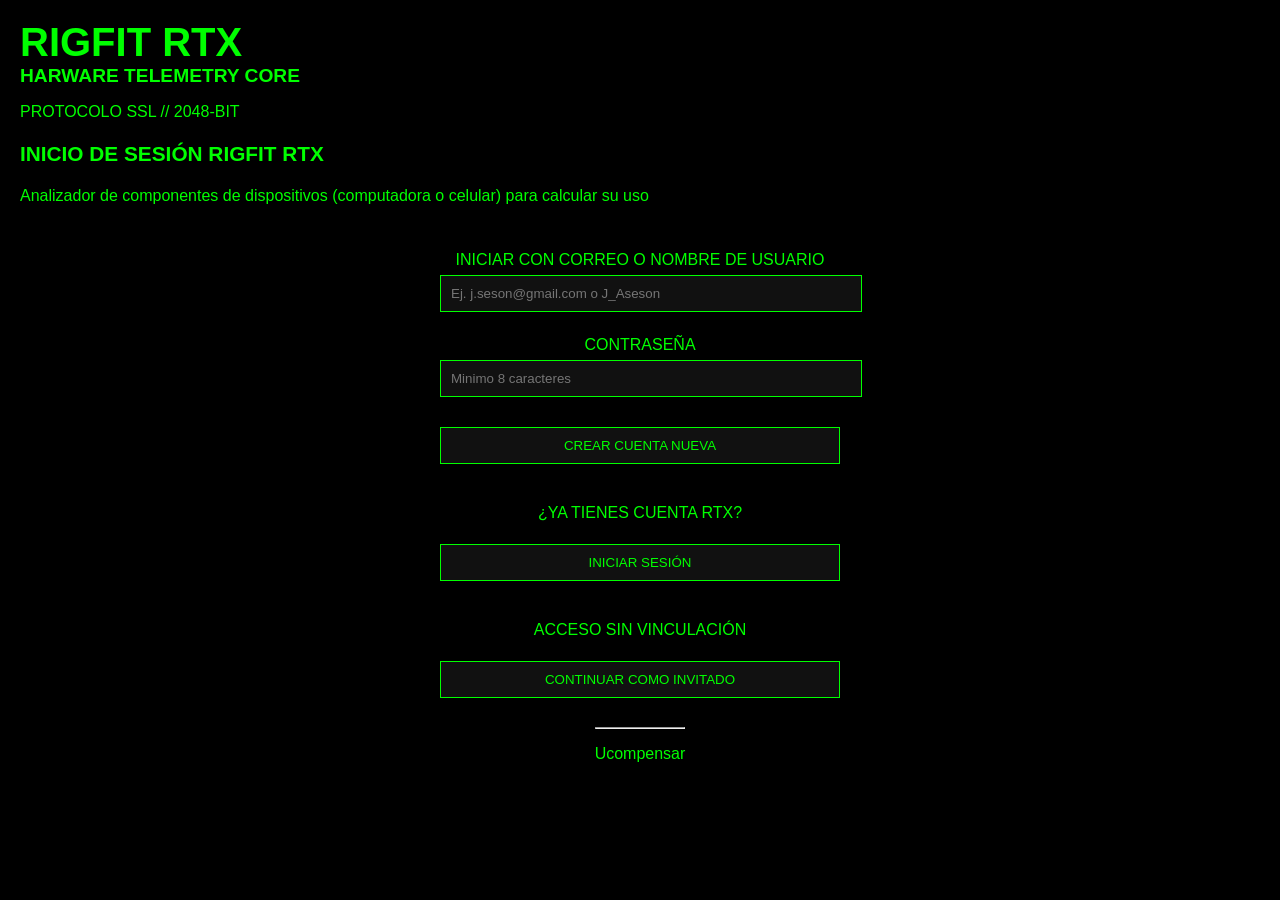
==== Codigo/index.html @ 4486402e "ajuste de colores y organización de la pagina" ====
<!DOCTYPE html>
<html lang="es">
<head>
    <meta charset="UTF-8">
    <meta name="viewport" content="width=device-width, initial-scale=1.0">
    <title>RIGFIT RTX - Login</title>
    <link rel="stylesheet" href="style.css">
</head>
<body>
    <header>
        <h1>RIGFIT RTX</h1>
        <h2>HARWARE TELEMETRY CORE</h2>
        <p> PROTOCOLO SSL // 2048-BIT</p>

        <h3>INICIO DE SESIÓN RIGFIT RTX</h3>
        <p>Analizador de componentes de dispositivos (computadora o celular) para calcular su uso</p>
    </header>
    
    <main>
        <form>
            <label for="Usuario"> INICIAR CON CORREO O NOMBRE DE USUARIO</label><br>
            <input type="text" id="Usuario" name="Usuario" placeholder="Ej. j.seson@gmail.com o J_Aseson"><br><br>

            <label for="Password"> CONTRASEÑA</label><br>
            <input type="Password" id="Password" name="Password" placeholder="Minimo 8 caracteres"><br><br>

            <button type="Button"> CREAR CUENTA NUEVA</button><br><br>

            <p>¿YA TIENES CUENTA RTX?</p>
            <button type="Button"> INICIAR SESIÓN</button><br><br>

            <p>ACCESO SIN VINCULACIÓN</p>
            <button type="Button">CONTINUAR COMO INVITADO</button>
        </form>
    </main>
    
    <footer>
        <hr>

        <p>Ucompensar</p>
    </footer>
</body>
</html>
---- Codigo/style.css ----
body{
    font-family : Arial, sans-serif;
    margin: 0;
    background-color: #000;
    color: #00ff00;
    display: flex;
    flex-direction: column;
    align-items: center;
}

header{
    align-self: flex-start;
    margin: 20px;
    text-align: left;
}

footer{
    text-align: center;
    margin: 5px 0;
}

main{
    width: 100%;
    display: flex;
    justify-content: center;
    margin: 10px 0;
}

form {
    width: 400px;
    text-align: center;
}

input, button {
    width: 100%;
    padding: 10px;
    margin: 6px 0;
    background-color: #111;
    border: 1px solid #00ff00;
    color: #00ff00;
}

h1{
    font-size: 2.5em;
    color: #00ff00;
    margin: 0;
    text-align: left;
    font-weight: bold;
}

h2{
    font-size: 1.2em;
    color: #00ff00;
    margin: 0;
    text-align: left;
}

h3{
    font-size: 1.3em;
}

p{
    font-size: 1em;
}
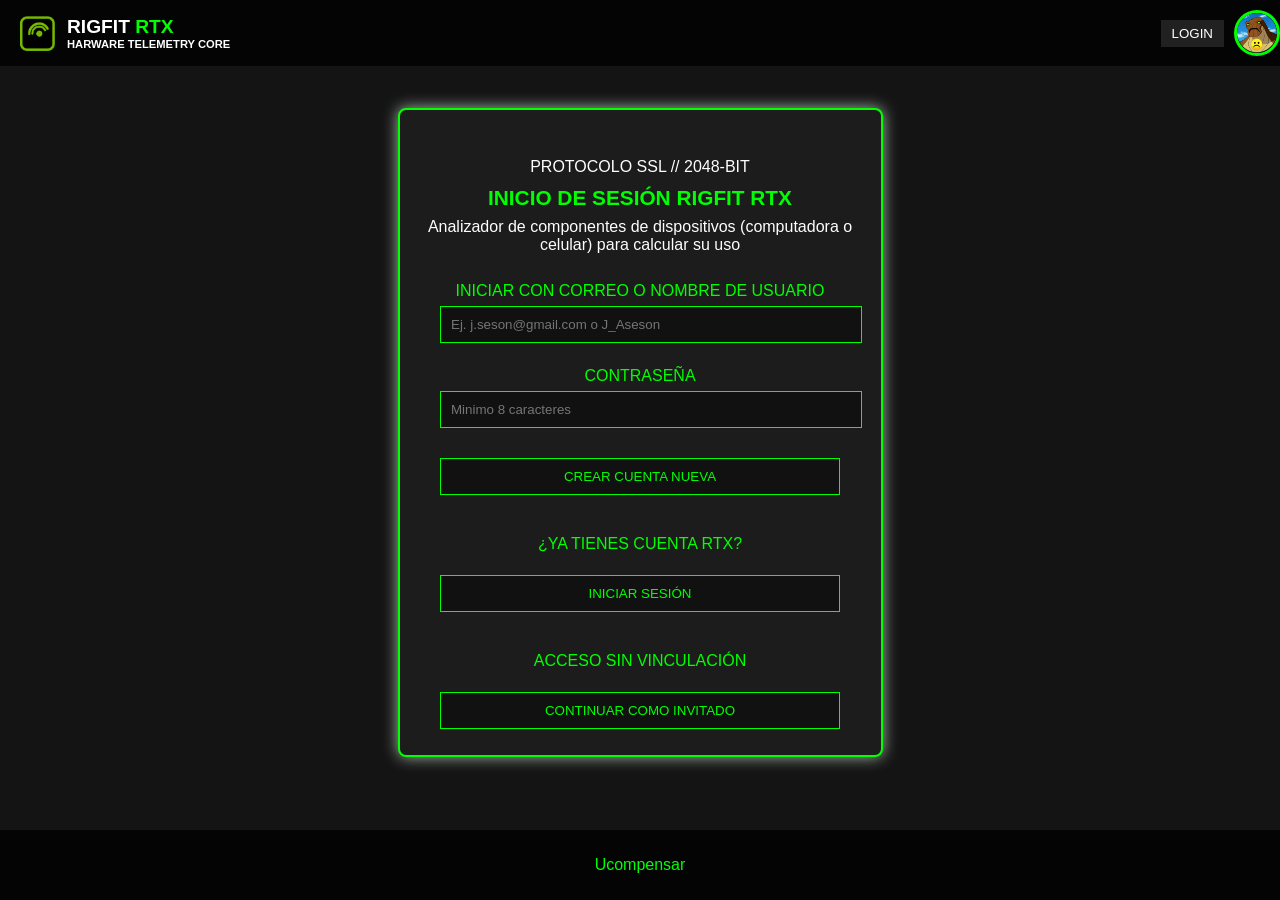
==== commit b0ce68d0: "Organizado de la pagina, mejora de diseños y mejor interfas grafica" ====
--- a/Codigo/index.html
+++ b/Codigo/index.html
@@ -8,35 +8,48 @@
 </head>
 <body>
     <header>
-        <h1>RIGFIT RTX</h1>
-        <h2>HARWARE TELEMETRY CORE</h2>
-        <p> PROTOCOLO SSL // 2048-BIT</p>
+        <div class="Logo">
+            <img src="../Assets/Icono.png" alt="icono RTX" class="Logo-icon">
+            <div class ="Logo-texto">
+                <h1>
+                    <span class="RIGFIT">RIGFIT</span>
+                    <span class="RTX">RTX</span>
+                </h1>
+                <h2>HARWARE TELEMETRY CORE</h2>
+            </div>
+        </div>
 
-        <h3>INICIO DE SESIÓN RIGFIT RTX</h3>
-        <p>Analizador de componentes de dispositivos (computadora o celular) para calcular su uso</p>
+        <div class="Profile">
+            <button class="Profile-btn"> LOGIN </button>
+            <img src="../Assets/Perfil.png" alt="foto de perfil" class="Profile-icon">
+        </div>
     </header>
     
     <main>
-        <form>
-            <label for="Usuario"> INICIAR CON CORREO O NOMBRE DE USUARIO</label><br>
-            <input type="text" id="Usuario" name="Usuario" placeholder="Ej. j.seson@gmail.com o J_Aseson"><br><br>
+        <div class="Caja">
+            <div class="Intro">
+                <p> PROTOCOLO SSL // 2048-BIT</p>
+                <h3>INICIO DE SESIÓN RIGFIT RTX</h3>
+                <p>Analizador de componentes de dispositivos (computadora o celular) para calcular su uso</p>
+            </div>
+            <form>
+                <label for="Usuario"> INICIAR CON CORREO O NOMBRE DE USUARIO</label><br>
+                <input type="text" id="Usuario" name="Usuario" placeholder="Ej. j.seson@gmail.com o J_Aseson"><br><br>
 
-            <label for="Password"> CONTRASEÑA</label><br>
-            <input type="Password" id="Password" name="Password" placeholder="Minimo 8 caracteres"><br><br>
+                <label for="Password"> CONTRASEÑA</label><br>
+                <input type="Password" id="Password" name="Password" placeholder="Minimo 8 caracteres"><br><br>
 
-            <button type="Button"> CREAR CUENTA NUEVA</button><br><br>
+                <button type="Button"> CREAR CUENTA NUEVA</button><br><br>
 
-            <p>¿YA TIENES CUENTA RTX?</p>
-            <button type="Button"> INICIAR SESIÓN</button><br><br>
+                <p>¿YA TIENES CUENTA RTX?</p>
+                <button type="Button"> INICIAR SESIÓN</button><br><br>
 
-            <p>ACCESO SIN VINCULACIÓN</p>
-            <button type="Button">CONTINUAR COMO INVITADO</button>
-        </form>
+                <p>ACCESO SIN VINCULACIÓN</p>
+                <button type="Button">CONTINUAR COMO INVITADO</button>
+            </form>
+        </div>
     </main>
-    
     <footer>
-        <hr>
-
         <p>Ucompensar</p>
     </footer>
 </body>
--- a/Codigo/style.css
+++ b/Codigo/style.css
@@ -1,29 +1,121 @@
-body{
+body {
     font-family : Arial, sans-serif;
     margin: 0;
-    background-color: #000;
+    background-color: #141414;
     color: #00ff00;
     display: flex;
     flex-direction: column;
+    height: 100vh;
+    overflow: hidden;
+}
+
+header {
+    width: 100%;
+    display: flex;
+    justify-content: space-between;
+    align-items: center;
+    padding: 10px 20px;
+    background-color: rgba(1, 1, 1, 0.8);
+    position: fixed;
+    top: 0;
+    left: 0;
+    z-index: 1000;
+}
+
+.Logo {
+    display: flex;
     align-items: center;
 }
 
-header{
-    align-self: flex-start;
-    margin: 20px;
-    text-align: left;
+.Logo-icon {
+    width: 35px;
+    height: 35px;
+    margin-right: 12px;
+}
+.Logo-texto h1 {
+    font-size: 1.2em;
+    margin: 0;
+    font-weight: bold;
 }
 
-footer{
-    text-align: center;
-    margin: 5px 0;
+.RIGFIT {
+    color: #ffffff;
 }
 
-main{
-    width: 100%;
+.RTX {
+    color: #00ff00;
+}
+
+.Logo-texto h2 {
+    font-size: 0.7em;
+    margin: 0;
+    color: #ffffff;
+}
+
+.Profile {
+    display: flex;
+    align-items: center;
+    gap: 10px;
+    justify-content: flex-end;
+    margin-right: 20px;
+}
+
+.Profile-icon {
+    width: 40px;
+    height: 40px;
+    border-radius: 50%;
+    border: 3px solid #00ff00;
+}
+
+.Profile-btn{
+    background-color: #111;
+    border: 1px solid rgb(33, 33, 33);
+    color: #ffff;
+    background-color: rgb(33, 33, 33);
+    padding: 5px 10px;
+    cursor: pointer;
+}
+.Intro {
+    text-align: center;
+    margin: 20px 0;
+}
+
+.Intro h3 {
+    font-size: 1.3em;
+    margin: 10px 0 5px 0;
+    color: #00ff00;
+}
+
+.Intro p {
+    font-size: 1em;
+    margin: 8px 0;
+    color: #fefefe;
+}
+
+.Caja{
+    margin-top: 98px;
+    width: 35%;
+    max-height: 80vh;
+    overflow-y: auto;
+    padding: 20px;
+    border: 2px solid #00ff00;
+    border-radius: 8px;
+    background-color: #1d1c1c;
+    box-shadow: 0 0 15px #abbeab;
+    text-align: center;
+
+    display: flex;
+    flex-direction: column;
+    justify-content: center;
+    align-items: center;
+    text-align: center;
+}
+main {
+    flex: 1;
     display: flex;
     justify-content: center;
-    margin: 10px 0;
+    align-items: flex-start;
+    margin: 10px;
 }
 
 form {
@@ -40,25 +132,10 @@
     color: #00ff00;
 }
 
-h1{
-    font-size: 2.5em;
-    color: #00ff00;
+footer {
+    text-align: center;
     margin: 0;
-    text-align: left;
-    font-weight: bold;
+    padding: 10px;
+    background-color: rgba(1, 1, 1, 0.8);
+
 }
-
-h2{
-    font-size: 1.2em;
-    color: #00ff00;
-    margin: 0;
-    text-align: left;
-}
-
-h3{
-    font-size: 1.3em;
-}
-
-p{
-    font-size: 1em;
-}
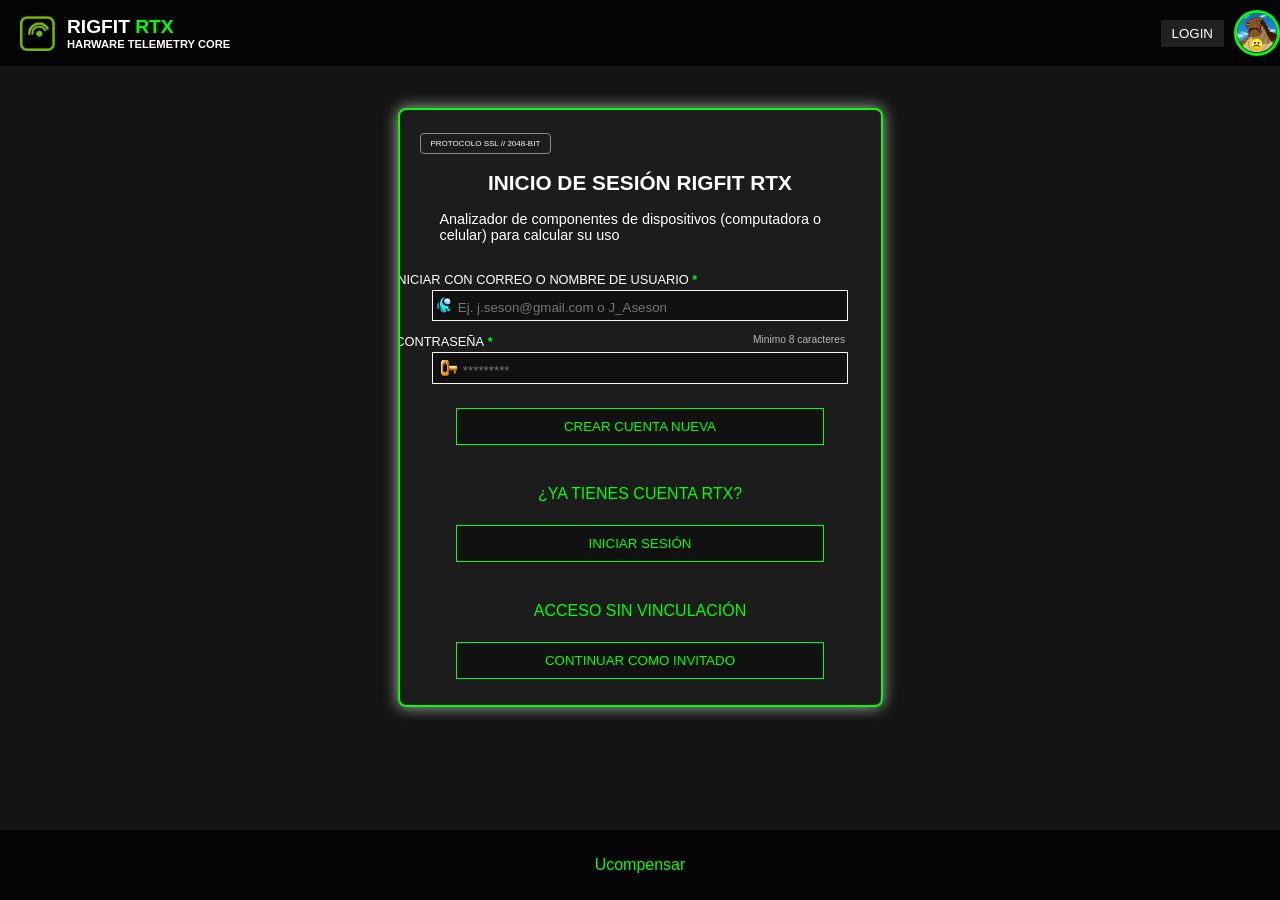
==== commit 92575cdf: "Organización de los inputs y labels de la parte principal" ====
--- a/Codigo/index.html
+++ b/Codigo/index.html
@@ -28,17 +28,16 @@
     <main>
         <div class="Caja">
             <div class="Intro">
-                <p> PROTOCOLO SSL // 2048-BIT</p>
+                <p class="ssl"> PROTOCOLO SSL // 2048-BIT</p>
                 <h3>INICIO DE SESIÓN RIGFIT RTX</h3>
-                <p>Analizador de componentes de dispositivos (computadora o celular) para calcular su uso</p>
+                <p class="descripcion">Analizador de componentes de dispositivos (computadora o celular) para calcular su uso</p>
             </div>
             <form>
-                <label for="Usuario"> INICIAR CON CORREO O NOMBRE DE USUARIO</label><br>
-                <input type="text" id="Usuario" name="Usuario" placeholder="Ej. j.seson@gmail.com o J_Aseson"><br><br>
+                <label for="Usuario" class="Correo-Nombre"> INICIAR CON CORREO O NOMBRE DE USUARIO</label><br>
+                <input type="text" id="Usuario" name="Usuario" class="correo-input" placeholder="Ej. j.seson@gmail.com o J_Aseson"><br><br>
 
-                <label for="Password"> CONTRASEÑA</label><br>
-                <input type="Password" id="Password" name="Password" placeholder="Minimo 8 caracteres"><br><br>
-
+                <label for="Password" class="contraseña"> CONTRASEÑA</label><br>
+                <input type="Password" id="Password" name="Password" class="contraseña-input" placeholder="*********"><br><br>
                 <button type="Button"> CREAR CUENTA NUEVA</button><br><br>
 
                 <p>¿YA TIENES CUENTA RTX?</p>
--- a/Codigo/style.css
+++ b/Codigo/style.css
@@ -82,17 +82,39 @@
 
 .Intro h3 {
     font-size: 1.3em;
-    margin: 10px 0 5px 0;
-    color: #00ff00;
-}
-
-.Intro p {
-    font-size: 1em;
-    margin: 8px 0;
+    margin: 50x 0 10px 0;
+    color: #ffffff;
+}
+
+.ssl {
+    position: absolute;
+    top: 15px;
+    left: 20px;
+    font-size: 0.5em;
     color: #fefefe;
+
+    background-color: #1d1c1c;
+    border: 1px solid #888;
+    padding: 5px 10px;
+    border-radius: 4px;
+}
+
+.descripcion {
+    position: relative;
+    bottom: 10px;
+    left: 10px;
+    font-size: 0.9em;
+    color: #ffffff;
+
+    background-color: #1d1c1c;
+    padding: 5px 10px;
+    border-radius: 4px;
+    text-align: left;
+    max-width: 90%;
 }
 
 .Caja{
+    position: relative;
     margin-top: 98px;
     width: 35%;
     max-height: 80vh;
@@ -119,17 +141,93 @@
 }
 
 form {
-    width: 400px;
-    text-align: center;
-}
-
-input, button {
-    width: 100%;
+    width: 98%;
+    flex-direction: column;
+    align-items: flex-start;
+    text-align: center;
+}
+
+.Correo-Nombre {
+    font-size: 0.8em;
+    position: relative;
+    display: block;
+    margin-top: -20px;
+    margin-left: -189px;
+    margin-bottom: -15px;
+    color: #ffffff;
+}
+
+.Correo-Nombre::after {
+    content: " *";
+    color: #00ff00;
+    font-weight: bold;
+}
+
+.correo-input {
+    width: 91%;
+    padding: 9px 1px 5px 20px;
+    background-color: #111;
+    border: 1px solid #f8f8f8;
+    color: #00ff00;
+    text-align: left;
+    position: relative;
+
+    background-image: url("../Assets/Muñequito.png");
+    background-repeat: no-repeat;
+    background-position: 1px center;
+    background-size: 20px 20px;
+
+    text-indent: 5px;
+}
+
+.contraseña {
+    font-size: 0.8em;
+    position: relative;
+    display: block;
+    margin-top: -5px;
+    margin-left: -392px;
+    margin-bottom: -15px;
+    color: #ffffff
+}
+.contraseña::after {
+    content: " *";
+    color: #00ff00;
+    font-weight: bold;
+}
+
+.contraseña::before{
+    content: "Minimo 8 caracteres";
+    color: #abbeab;
+    font-size: 0.8em;
+    position: absolute;
+    right: 11px;
+
+}
+.contraseña-input{
+    width: 91%;
+    padding: 10px 1px 5px 20px;
+    background-color: #111;
+    border: 1px solid #f8f8f8;
+    color: #00ff00;
+    text-align: left;
+    position: relative;
+
+    background-image: url("../Assets/Llave.png");
+    background-repeat: no-repeat;
+    background-position: 1px center;
+    background-size: 30px 20px;
+
+    text-indent: 10px;
+
+}
+button {
+    width: 85%;
     padding: 10px;
     margin: 6px 0;
     background-color: #111;
     border: 1px solid #00ff00;
     color: #00ff00;
+    text-align: center;
 }
 
 footer {
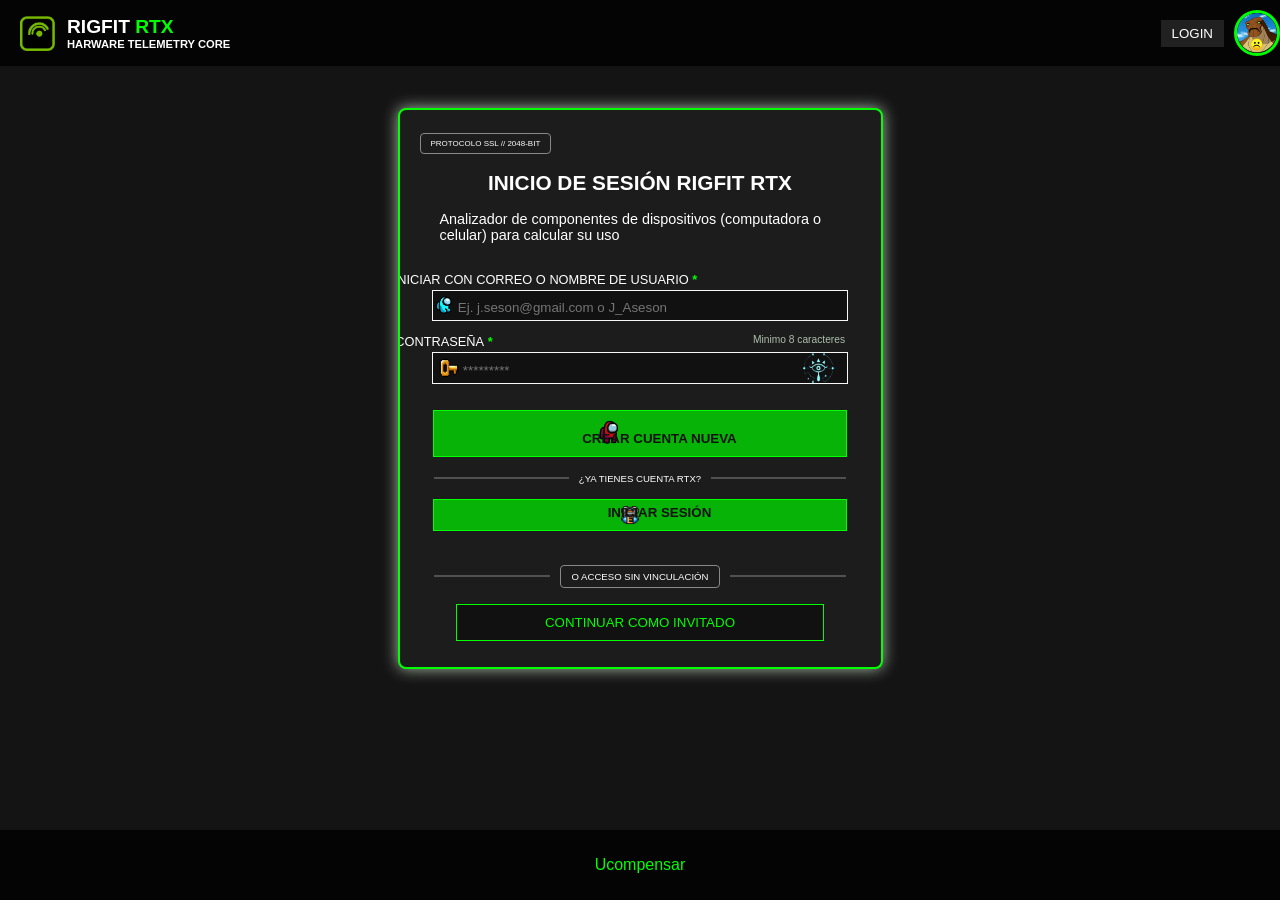
==== commit 0a96746c: "Adicion de pequeños detalles organanizacion de los botones y mejor estructuracion" ====
--- a/Codigo/index.html
+++ b/Codigo/index.html
@@ -38,12 +38,14 @@
 
                 <label for="Password" class="contraseña"> CONTRASEÑA</label><br>
                 <input type="Password" id="Password" name="Password" class="contraseña-input" placeholder="*********"><br><br>
-                <button type="Button"> CREAR CUENTA NUEVA</button><br><br>
+                <button type="Button" class="Crear-Cuenta"> CREAR CUENTA NUEVA</button><br><br>
 
-                <p>¿YA TIENES CUENTA RTX?</p>
-                <button type="Button"> INICIAR SESIÓN</button><br><br>
+                <p  class="Lineas-Cuenta">¿YA TIENES CUENTA RTX?</p><br>
+                <button type="Button" class="Iniciar-Sesion"> INICIAR SESIÓN</button><br><br>
 
-                <p>ACCESO SIN VINCULACIÓN</p>
+                <p class="Lineas-Acceso">
+                    <span class="Texto-Acceso"> O ACCESO SIN VINCULACIÓN</span>
+                </p>
                 <button type="Button">CONTINUAR COMO INVITADO</button>
             </form>
         </div>
--- a/Codigo/style.css
+++ b/Codigo/style.css
@@ -203,6 +203,7 @@
     right: 11px;
 
 }
+
 .contraseña-input{
     width: 91%;
     padding: 10px 1px 5px 20px;
@@ -212,13 +213,89 @@
     text-align: left;
     position: relative;
 
-    background-image: url("../Assets/Llave.png");
+    background-image: url("../Assets/Llave.png"), url("../Assets/Ojito.png");
+    background-repeat: no-repeat, no-repeat;
+    background-position: left 1px center, right 1px center;
+    background-size: 30px 20px, 55px 35px;
+
+    text-indent: 10px;
+
+}
+
+.Crear-Cuenta{
+    width: 96%;
+    padding: 20px 1px 10px 40px;
+    margin: 8px 0;
+    background-color: #06b306;
+    border: 1px solid #00ff00;
+    color: #111;
+    text-align: center;
+    cursor: pointer;
+    font-weight: bold;
+    
+    background-image: url("../Assets/Inicio.png");
     background-repeat: no-repeat;
-    background-position: 1px center;
-    background-size: 30px 20px;
-
-    text-indent: 10px;
-
+    background-position: 160px;
+    background-size: 30px 30px;
+    box-sizing: border-box;
+}
+
+p.Lineas-Cuenta{
+    display: flex;
+    align-items: center;
+    color: #ffff;
+    text-align: center;
+    font-size: 0.6em;
+    margin-top: -10px;
+    margin-bottom: 1px;
+}
+
+p.Lineas-Cuenta::after, p.Lineas-Cuenta::before {
+    content: "";
+    flex: 1;
+    border-bottom: 2px solid #505150;
+    margin: 0 10px;
+}
+
+.Iniciar-Sesion{
+    width: 96%;
+    padding: 5px 1px 10px 40px;
+    margin-top: -10px;
+    background: #06b306;
+    border: 1px solid #00ff00;
+    color: #111;
+    text-align: center;
+    cursor: pointer;
+    font-weight: bold;
+    
+    background-image: url("../Assets/Puerta.png");
+    background-repeat: no-repeat;
+    background-position: 186px;
+    background-size: 20px 20px;
+    box-sizing: border-box;
+}
+
+p.Lineas-Acceso{
+    display: flex;
+    align-items: center;
+    color: #ffffff;
+    text-align: center;
+    font-size: 0.6em;
+    margin-top: 10px;
+
+}
+
+p.Lineas-Acceso::after, p.Lineas-Acceso::before{
+    content: "";
+    flex: 1;
+    border-bottom: 2px solid #505150;
+    margin: 0 10px;
+}
+.Texto-Acceso{
+    background-color: #1d1c1c;
+    border: 1px solid #888;
+    padding: 5px 10px;
+    border-radius: 4px;
 }
 button {
     width: 85%;
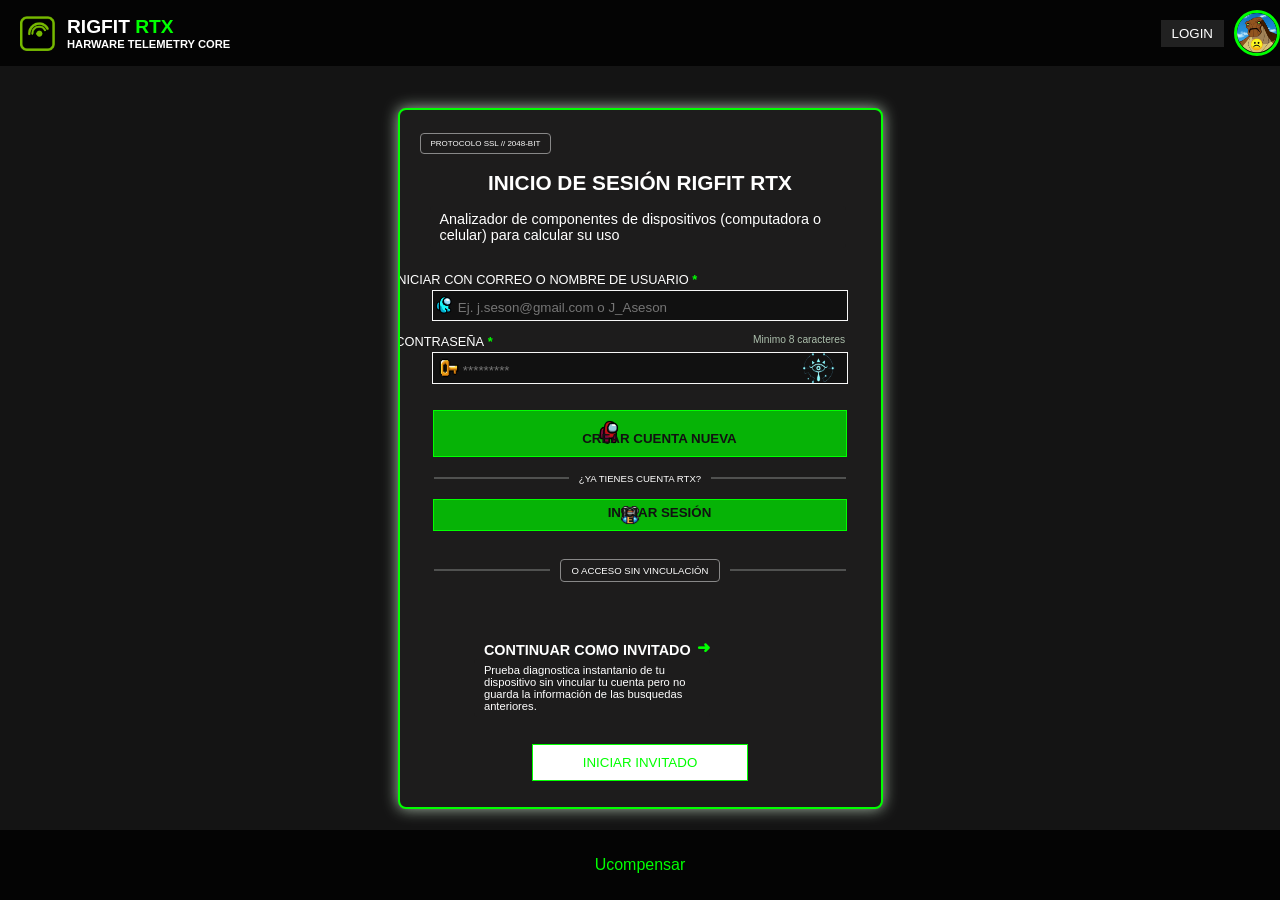
==== commit fb5afc01: "Organizacion de la caja 2 (parte de abajo de caja 1)" ====
--- a/Codigo/index.html
+++ b/Codigo/index.html
@@ -46,7 +46,11 @@
                 <p class="Lineas-Acceso">
                     <span class="Texto-Acceso"> O ACCESO SIN VINCULACIÓN</span>
                 </p>
-                <button type="Button">CONTINUAR COMO INVITADO</button>
+                <div class="Caja_2">
+                    <h4> CONTINUAR COMO INVITADO</h4>
+                    <p class="Texto-Invitado"> Prueba diagnostica instantanio de tu dispositivo sin vincular tu cuenta pero no guarda la información de las busquedas anteriores.</p>
+                    <button type="Button" class="Iniciar-Invitado">INICIAR INVITADO</button>
+                </div>
             </form>
         </div>
     </main>
--- a/Codigo/style.css
+++ b/Codigo/style.css
@@ -297,11 +297,47 @@
     padding: 5px 10px;
     border-radius: 4px;
 }
-button {
-    width: 85%;
+.Caja_2 h4{
+    display: flex;
+    align-items: center;
+    font-size: 0.9em;
+    margin: 10px 0;
+    color: #ffffff;
+    margin-left: 60px;
+    margin-top: 60px;
+
+}
+
+.Caja_2 h4::after{
+    content: " ➜ ";
+    font-size: 1.1em;
+    flex: 0;
+    font-weight: bold;
+    color: #00ff00;
+    margin-left: 6px;
+    margin-top: -4px;
+}
+
+p.Texto-Invitado{
+    position: relative;
+    bottom: 10px;
+    left: 10px;
+    font-size: 0.7em;
+    color: #ffffff;
+
+    background-color: #1d1c1c;
+    padding: 5px 10px;
+    border-radius: 4px;
+    text-align: left;
+    max-width: 50%;
+    margin-left: 40px;
+    margin-right: 20px;
+}
+.Iniciar-Invitado{
+    width: 50%;
     padding: 10px;
     margin: 6px 0;
-    background-color: #111;
+    background-color: #ffff;
     border: 1px solid #00ff00;
     color: #00ff00;
     text-align: center;
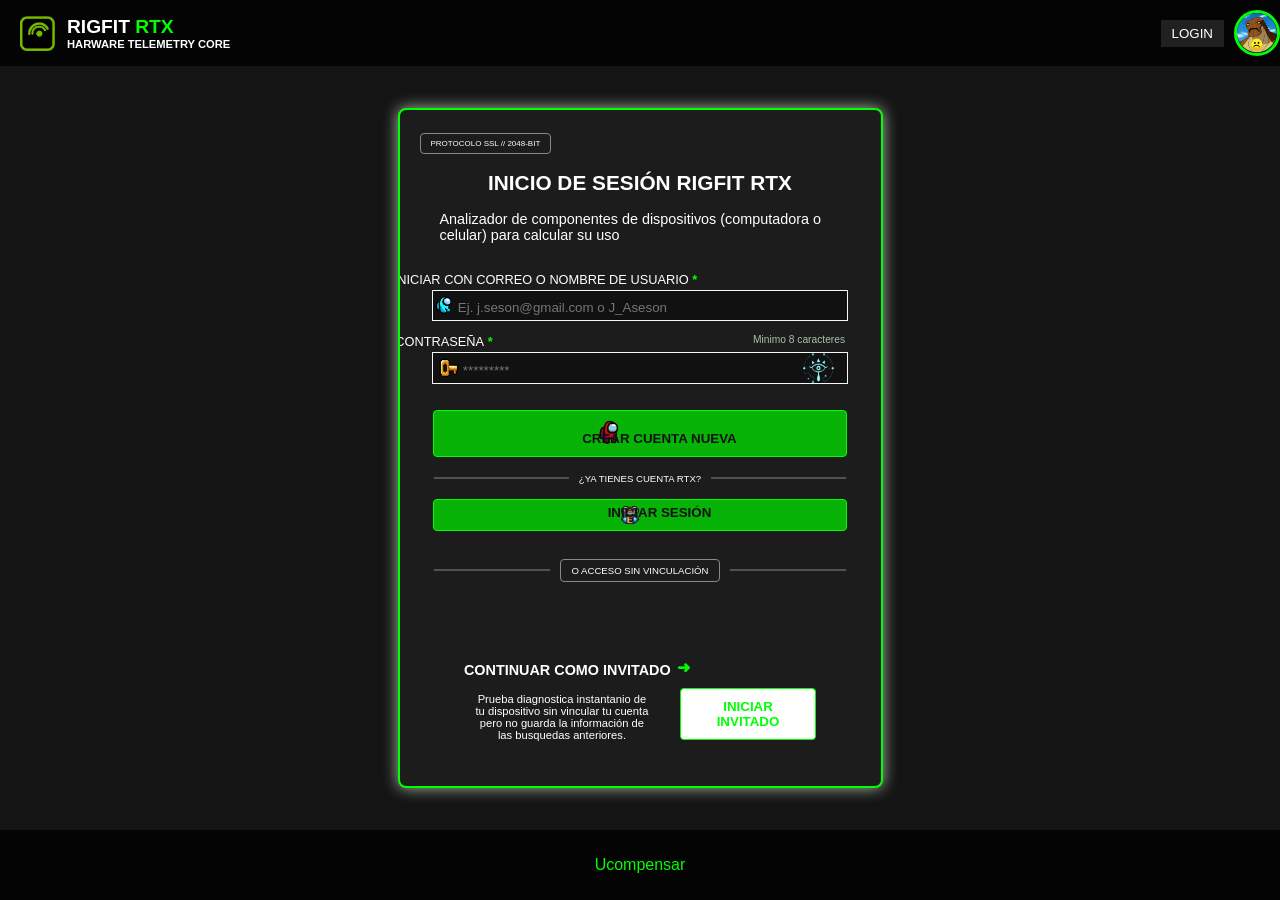
==== commit 1efe4037: "Organizacion casi perfecta del caja 2" ====
--- a/Codigo/index.html
+++ b/Codigo/index.html
@@ -48,8 +48,12 @@
                 </p>
                 <div class="Caja_2">
                     <h4> CONTINUAR COMO INVITADO</h4>
-                    <p class="Texto-Invitado"> Prueba diagnostica instantanio de tu dispositivo sin vincular tu cuenta pero no guarda la información de las busquedas anteriores.</p>
-                    <button type="Button" class="Iniciar-Invitado">INICIAR INVITADO</button>
+                    <div class="Bloque-Invitado">
+                        <p class="Texto-Invitado"> 
+                            Prueba diagnostica instantanio de tu dispositivo sin vincular tu cuenta pero no guarda la información de las busquedas anteriores.
+                        </p>
+                        <button type="Button" class="Iniciar-Invitado">INICIAR INVITADO</button>
+                    </div>
                 </div>
             </form>
         </div>
--- a/Codigo/style.css
+++ b/Codigo/style.css
@@ -228,6 +228,7 @@
     margin: 8px 0;
     background-color: #06b306;
     border: 1px solid #00ff00;
+    border-radius: 4px;
     color: #111;
     text-align: center;
     cursor: pointer;
@@ -263,6 +264,7 @@
     margin-top: -10px;
     background: #06b306;
     border: 1px solid #00ff00;
+    border-radius: 4px;
     color: #111;
     text-align: center;
     cursor: pointer;
@@ -297,50 +299,57 @@
     padding: 5px 10px;
     border-radius: 4px;
 }
+.Caja_2{
+    display: flex;
+    flex-direction: column;
+    align-items: flex-start;
+    margin: 20px 40px;
+    max-width: 90%;
+}
 .Caja_2 h4{
     display: flex;
     align-items: center;
     font-size: 0.9em;
     margin: 10px 0;
     color: #ffffff;
-    margin-left: 60px;
-    margin-top: 60px;
-
+    margin: 60px 0 10px 0px;
 }
 
 .Caja_2 h4::after{
     content: " ➜ ";
     font-size: 1.1em;
-    flex: 0;
-    font-weight: bold;
-    color: #00ff00;
+    font-weight: bold;
+    color: #00ff00;
+
     margin-left: 6px;
     margin-top: -4px;
 }
-
-p.Texto-Invitado{
-    position: relative;
-    bottom: 10px;
-    left: 10px;
+.Bloque-Invitado{
+    display: flex;
+    align-items: flex-start;
+    justify-content: space-between;
+    width: 100%;
+}
+.Texto-Invitado{
     font-size: 0.7em;
     color: #ffffff;
-
-    background-color: #1d1c1c;
-    padding: 5px 10px;
-    border-radius: 4px;
-    text-align: left;
+    background-color: #1d1c1c;
+    padding: 5px 10px;
+    border-radius: 4px;
     max-width: 50%;
-    margin-left: 40px;
-    margin-right: 20px;
+    margin:0 20px 0 0;
 }
 .Iniciar-Invitado{
-    width: 50%;
-    padding: 10px;
-    margin: 6px 0;
+    width: auto;
+    padding: 10px 15px;
     background-color: #ffff;
     border: 1px solid #00ff00;
     color: #00ff00;
     text-align: center;
+    cursor: pointer;
+    border-radius: 4px;
+    font-weight: bold;
+    align-self: flex-start;
 }
 
 footer {
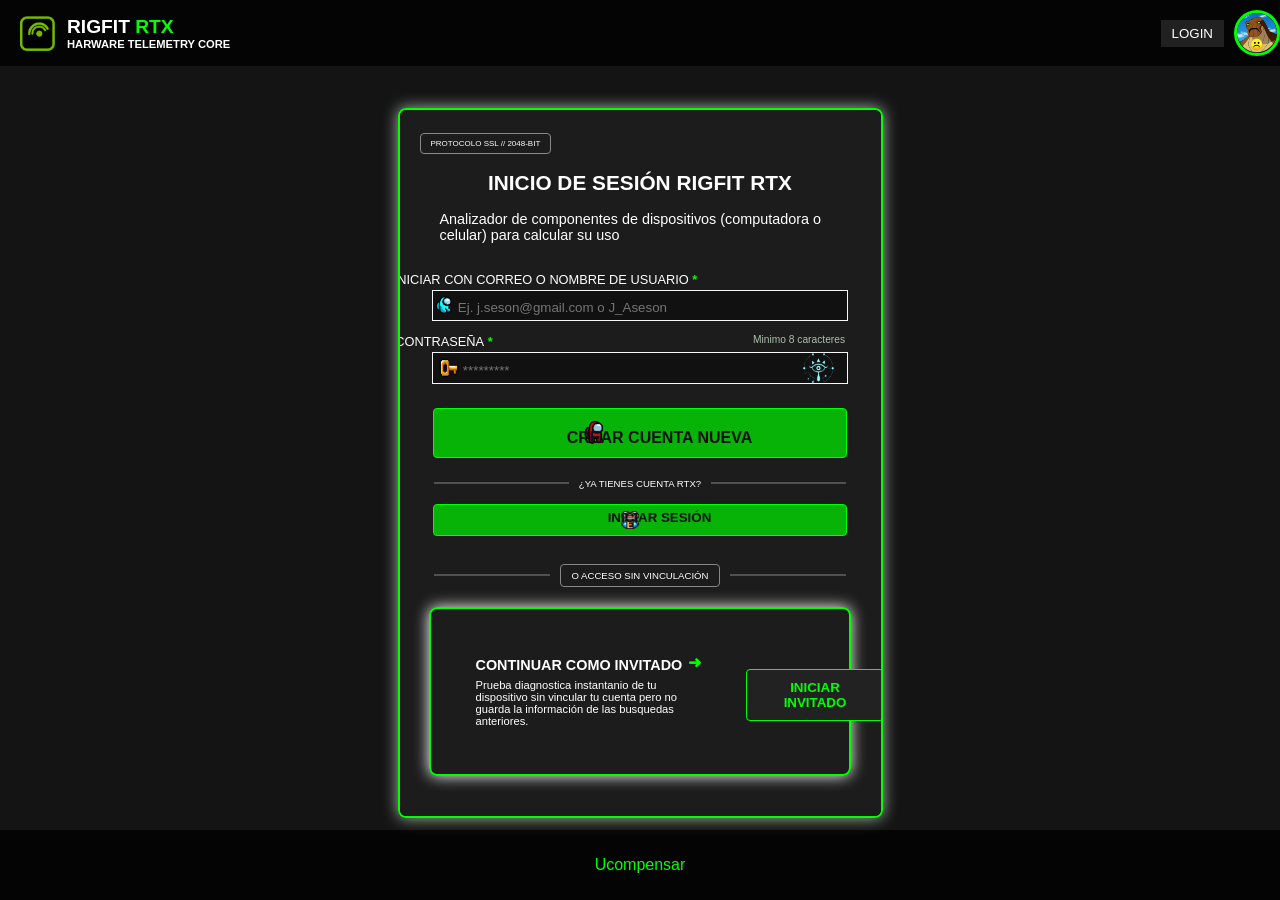
==== commit af8a3280: "coneccion de botones con otras paginas y inclusion de java(sin uso temporal)" ====
--- a/Codigo/index.html
+++ b/Codigo/index.html
@@ -38,7 +38,8 @@
 
                 <label for="Password" class="contraseña"> CONTRASEÑA</label><br>
                 <input type="Password" id="Password" name="Password" class="contraseña-input" placeholder="*********"><br><br>
-                <button type="Button" class="Crear-Cuenta"> CREAR CUENTA NUEVA</button><br><br>
+                
+                <a href="registro.html" class="Crear-Cuenta">CREAR CUENTA NUEVA</a>
 
                 <p  class="Lineas-Cuenta">¿YA TIENES CUENTA RTX?</p><br>
                 <button type="Button" class="Iniciar-Sesion"> INICIAR SESIÓN</button><br><br>
@@ -61,5 +62,6 @@
     <footer>
         <p>Ucompensar</p>
     </footer>
+    <script src="scrip.js"></script>
 </body>
 </html> 
--- a/Codigo/style.css
+++ b/Codigo/style.css
@@ -223,9 +223,11 @@
 }
 
 .Crear-Cuenta{
+    display: inline-block;
     width: 96%;
     padding: 20px 1px 10px 40px;
-    margin: 8px 0;
+    margin: 15px 0;
+    margin-top: 6px;
     background-color: #06b306;
     border: 1px solid #00ff00;
     border-radius: 4px;
@@ -233,10 +235,11 @@
     text-align: center;
     cursor: pointer;
     font-weight: bold;
-    
+    text-decoration: none; /* quita el subrayado típico de los enlaces */
+
     background-image: url("../Assets/Inicio.png");
     background-repeat: no-repeat;
-    background-position: 160px;
+    background-position: 145px;
     background-size: 30px 30px;
     box-sizing: border-box;
 }
@@ -247,7 +250,7 @@
     color: #ffff;
     text-align: center;
     font-size: 0.6em;
-    margin-top: -10px;
+    margin-top: 5px;
     margin-bottom: 1px;
 }
 
@@ -300,11 +303,21 @@
     border-radius: 4px;
 }
 .Caja_2{
+    position: relative;
+    width: 90%;
+    max-width: 100vh;
+    height: 15vh;
+    margin: 20px auto;
+    padding: 15px;
+    border: 2px solid #00ff00;
+    border-radius: 8px;
+    box-shadow: 0 0 15px #ffff;
+    text-align: left;
+
     display: flex;
     flex-direction: column;
+    justify-content: center;
     align-items: flex-start;
-    margin: 20px 40px;
-    max-width: 90%;
 }
 .Caja_2 h4{
     display: flex;
@@ -313,6 +326,10 @@
     margin: 10px 0;
     color: #ffffff;
     margin: 60px 0 10px 0px;
+
+    position: absolute;
+    top: -12px;
+    left: 45px;
 }
 
 .Caja_2 h4::after{
@@ -329,6 +346,10 @@
     align-items: flex-start;
     justify-content: space-between;
     width: 100%;
+
+    position: absolute;
+    top: 65px;
+    left: 35px;
 }
 .Texto-Invitado{
     font-size: 0.7em;
@@ -342,7 +363,7 @@
 .Iniciar-Invitado{
     width: auto;
     padding: 10px 15px;
-    background-color: #ffff;
+    background-color: #222222;
     border: 1px solid #00ff00;
     color: #00ff00;
     text-align: center;
@@ -350,6 +371,10 @@
     border-radius: 4px;
     font-weight: bold;
     align-self: flex-start;
+
+    position: absolute;
+    top: -5px;
+    left: 280px;
 }
 
 footer {
@@ -358,4 +383,4 @@
     padding: 10px;
     background-color: rgba(1, 1, 1, 0.8);
 
-}
+}
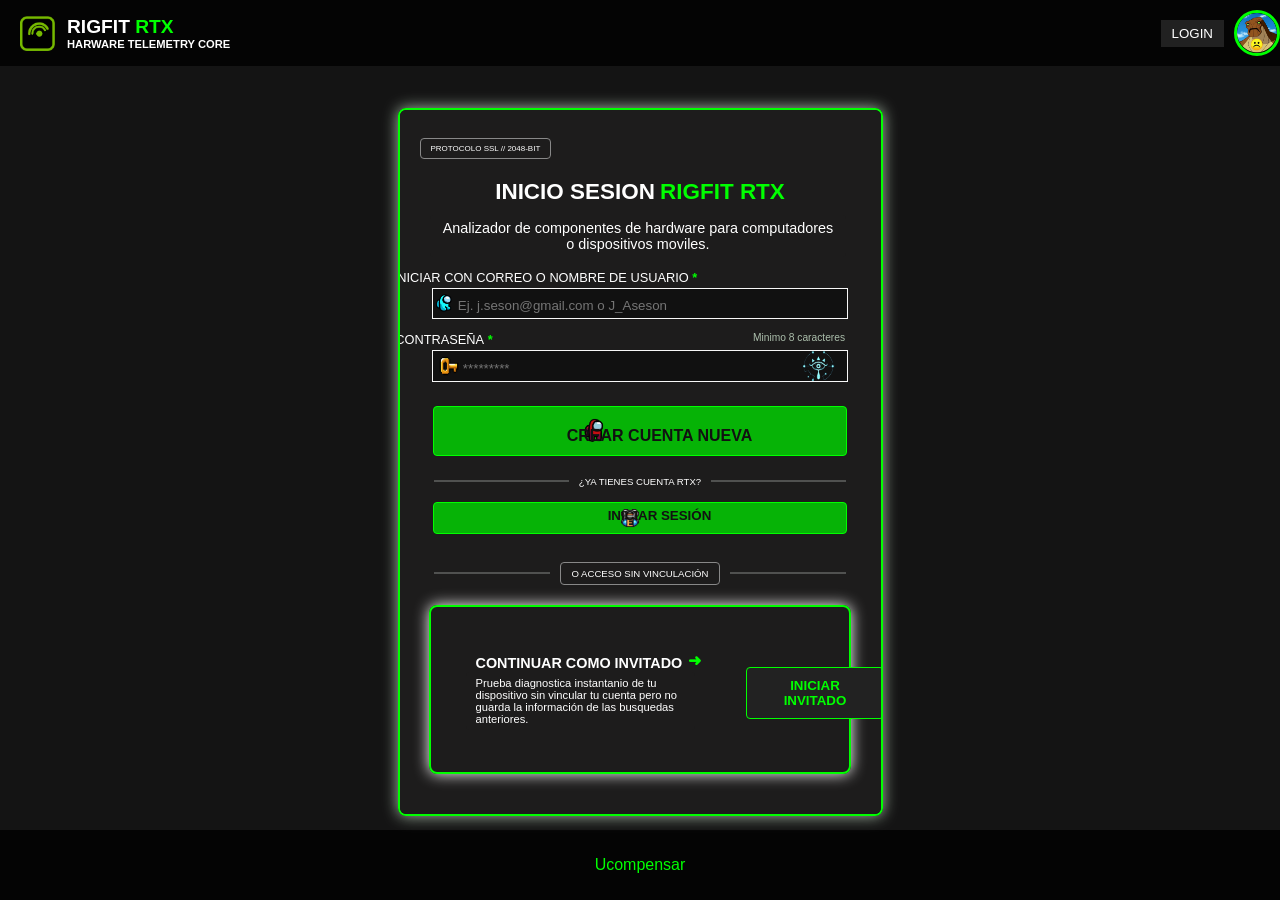
==== commit ac63d0ee: "actualizacion de la segunda paguina y algunos cmabios de la primera" ====
--- a/Codigo/index.html
+++ b/Codigo/index.html
@@ -29,8 +29,11 @@
         <div class="Caja">
             <div class="Intro">
                 <p class="ssl"> PROTOCOLO SSL // 2048-BIT</p>
-                <h3>INICIO DE SESIÓN RIGFIT RTX</h3>
-                <p class="descripcion">Analizador de componentes de dispositivos (computadora o celular) para calcular su uso</p>
+                <h3>
+                    <span class="INICIO">INICIO SESION</span>
+                    <span class="SESION">RIGFIT RTX</span>
+                </h3>
+                <p class="descripcion">Analizador de componentes de hardware para computadores o dispositivos moviles.</p>
             </div>
             <form>
                 <label for="Usuario" class="Correo-Nombre"> INICIAR CON CORREO O NOMBRE DE USUARIO</label><br>
--- a/Codigo/style.css
+++ b/Codigo/style.css
@@ -45,7 +45,17 @@
 .RTX {
     color: #00ff00;
 }
-
+.INICIO{
+    color: #ffffff;
+}
+.SESION{
+    color: #00ff00;
+}
+.INICIO,.SESION{
+    position: relative;
+    top: 10px;
+    font-size: 1.2em;
+}
 .Logo-texto h2 {
     font-size: 0.7em;
     margin: 0;
@@ -79,19 +89,12 @@
     text-align: center;
     margin: 20px 0;
 }
-
-.Intro h3 {
-    font-size: 1.3em;
-    margin: 50x 0 10px 0;
-    color: #ffffff;
-}
-
 .ssl {
     position: absolute;
-    top: 15px;
+    top: 20px;
     left: 20px;
     font-size: 0.5em;
-    color: #fefefe;
+    color: #ffffff;
 
     background-color: #1d1c1c;
     border: 1px solid #888;
@@ -103,13 +106,14 @@
     position: relative;
     bottom: 10px;
     left: 10px;
+    top: 2px;
     font-size: 0.9em;
     color: #ffffff;
 
     background-color: #1d1c1c;
     padding: 5px 10px;
     border-radius: 4px;
-    text-align: left;
+    text-align: center;
     max-width: 90%;
 }
 
